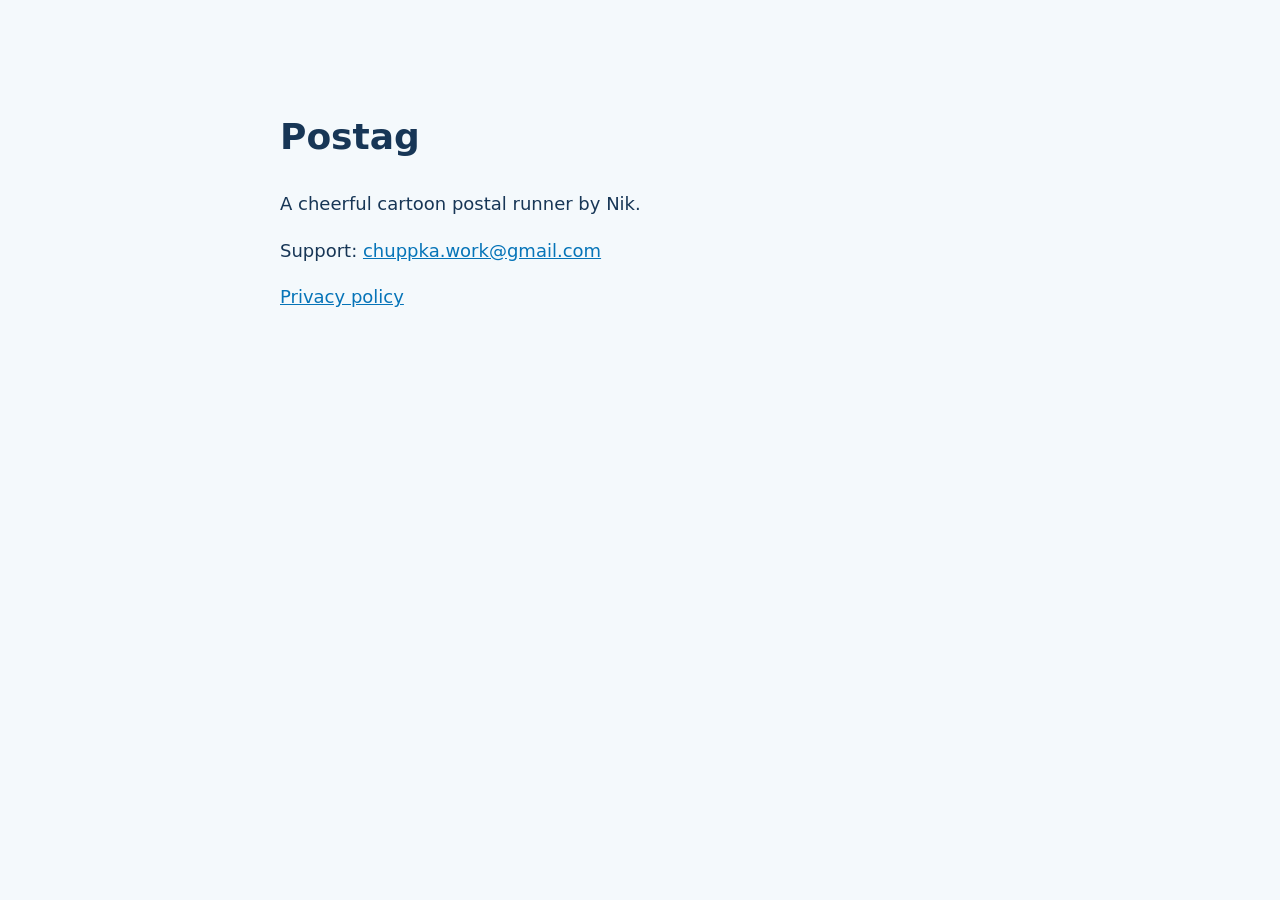
==== index.html @ 38359530 "Publish Postag website: index.html" ====
<!doctype html><html lang="en"><meta charset="utf-8"><meta name="viewport" content="width=device-width,initial-scale=1"><title>Postag</title><style>body{font:18px/1.6 system-ui;max-width:720px;margin:60px auto;padding:24px;color:#173656;background:#f4f9fc}a{color:#0674b8}</style><h1>Postag</h1><p>A cheerful cartoon postal runner by Nik.</p><p>Support: <a href="mailto:chuppka.work@gmail.com">chuppka.work@gmail.com</a></p><p><a href="privacy.html">Privacy policy</a></p></html>
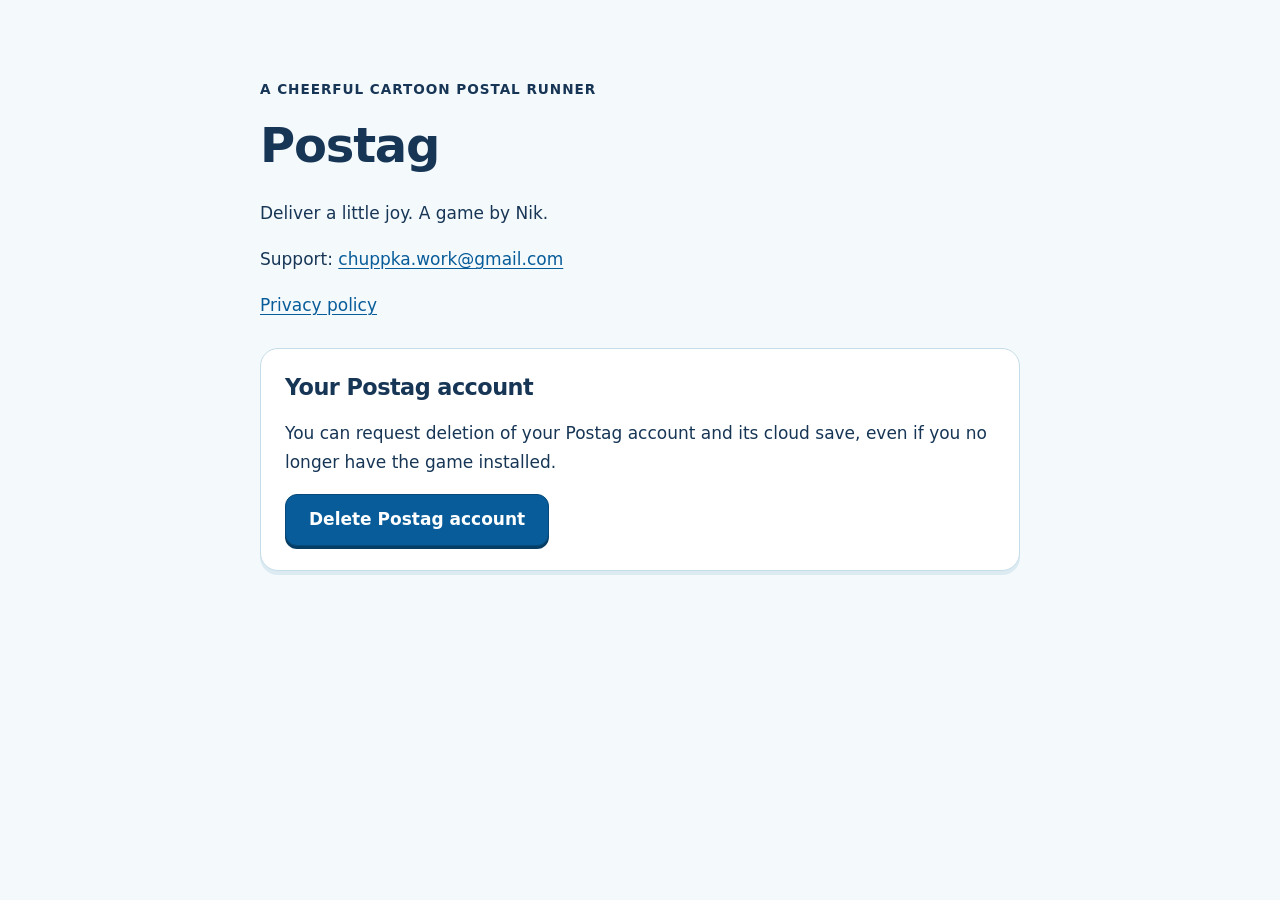
==== commit 0845e57f: "Add Postag account deletion request page and cloud privacy details" ====
--- a/index.html
+++ b/index.html
@@ -1 +1,24 @@
-<!doctype html><html lang="en"><meta charset="utf-8"><meta name="viewport" content="width=device-width,initial-scale=1"><title>Postag</title><style>body{font:18px/1.6 system-ui;max-width:720px;margin:60px auto;padding:24px;color:#173656;background:#f4f9fc}a{color:#0674b8}</style><h1>Postag</h1><p>A cheerful cartoon postal runner by Nik.</p><p>Support: <a href="mailto:chuppka.work@gmail.com">chuppka.work@gmail.com</a></p><p><a href="privacy.html">Privacy policy</a></p></html>
+<!doctype html>
+<html lang="en">
+<head>
+  <meta charset="utf-8">
+  <meta name="viewport" content="width=device-width,initial-scale=1">
+  <meta name="description" content="Postag — a cheerful cartoon postal runner by Nik. Support, privacy and account deletion.">
+  <title>Postag</title>
+  <link rel="stylesheet" href="site.css">
+</head>
+<body>
+  <main>
+    <p class="eyebrow">A cheerful cartoon postal runner</p>
+    <h1>Postag</h1>
+    <p>Deliver a little joy. A game by Nik.</p>
+    <p>Support: <a href="mailto:chuppka.work@gmail.com">chuppka.work@gmail.com</a></p>
+    <p><a href="privacy.html">Privacy policy</a></p>
+    <section class="notice" aria-labelledby="delete-heading">
+      <h2 id="delete-heading">Your Postag account</h2>
+      <p>You can request deletion of your Postag account and its cloud save, even if you no longer have the game installed.</p>
+      <a class="button" href="delete-account.html">Delete Postag account</a>
+    </section>
+  </main>
+</body>
+</html>
--- a/site.css
+++ b/site.css
@@ -0,0 +1,20 @@
+:root{color-scheme:light;--ink:#173656;--link:#075c99;--paper:#fff;--line:#c5dce9}
+*{box-sizing:border-box}
+body{font:17px/1.7 system-ui,-apple-system,BlinkMacSystemFont,"Segoe UI",sans-serif;max-width:808px;margin:40px auto;padding:24px;color:var(--ink);background:#f4f9fc;overflow-wrap:anywhere}
+h1,h2{line-height:1.25;letter-spacing:-.025em}
+h1{font-size:clamp(2rem,7vw,3rem);margin:.3em 0 .5em}
+h2{font-size:1.4rem;margin-top:1.7em}
+a{color:var(--link);text-underline-offset:.18em}
+a:hover{text-decoration-thickness:2px}
+a:focus-visible{outline:3px solid #d97706;outline-offset:5px;border-radius:4px}
+nav{display:flex;gap:12px 24px;flex-wrap:wrap;margin-bottom:32px}
+.eyebrow{font-size:.85rem;font-weight:700;letter-spacing:.07em;text-transform:uppercase}
+.notice{border:1px solid var(--line);border-radius:18px;padding:24px;margin:28px 0;background:var(--paper);box-shadow:0 4px 0 #dceaf2}
+.notice h2{margin-top:0}
+.button{display:inline-block;max-width:100%;padding:13px 23px;border-radius:12px;border:1px solid #064a7b;background:#075c99;color:white;font-weight:700;line-height:1.4;text-decoration:none;text-align:center;box-shadow:0 3px 0 #063d64}
+.button:hover{background:#064a7b}
+.button:active{transform:translateY(1px);box-shadow:0 2px 0 #063d64}
+.muted{font-size:.94rem;color:#405c74}
+li+li{margin-top:10px}
+code{font-size:.92em;background:#e7f0f6;padding:.1em .3em;border-radius:4px}
+@media(max-width:480px){body{margin:12px auto;padding:20px;font-size:16px}.notice{padding:20px}.button{width:100%}nav{margin-bottom:24px}}
